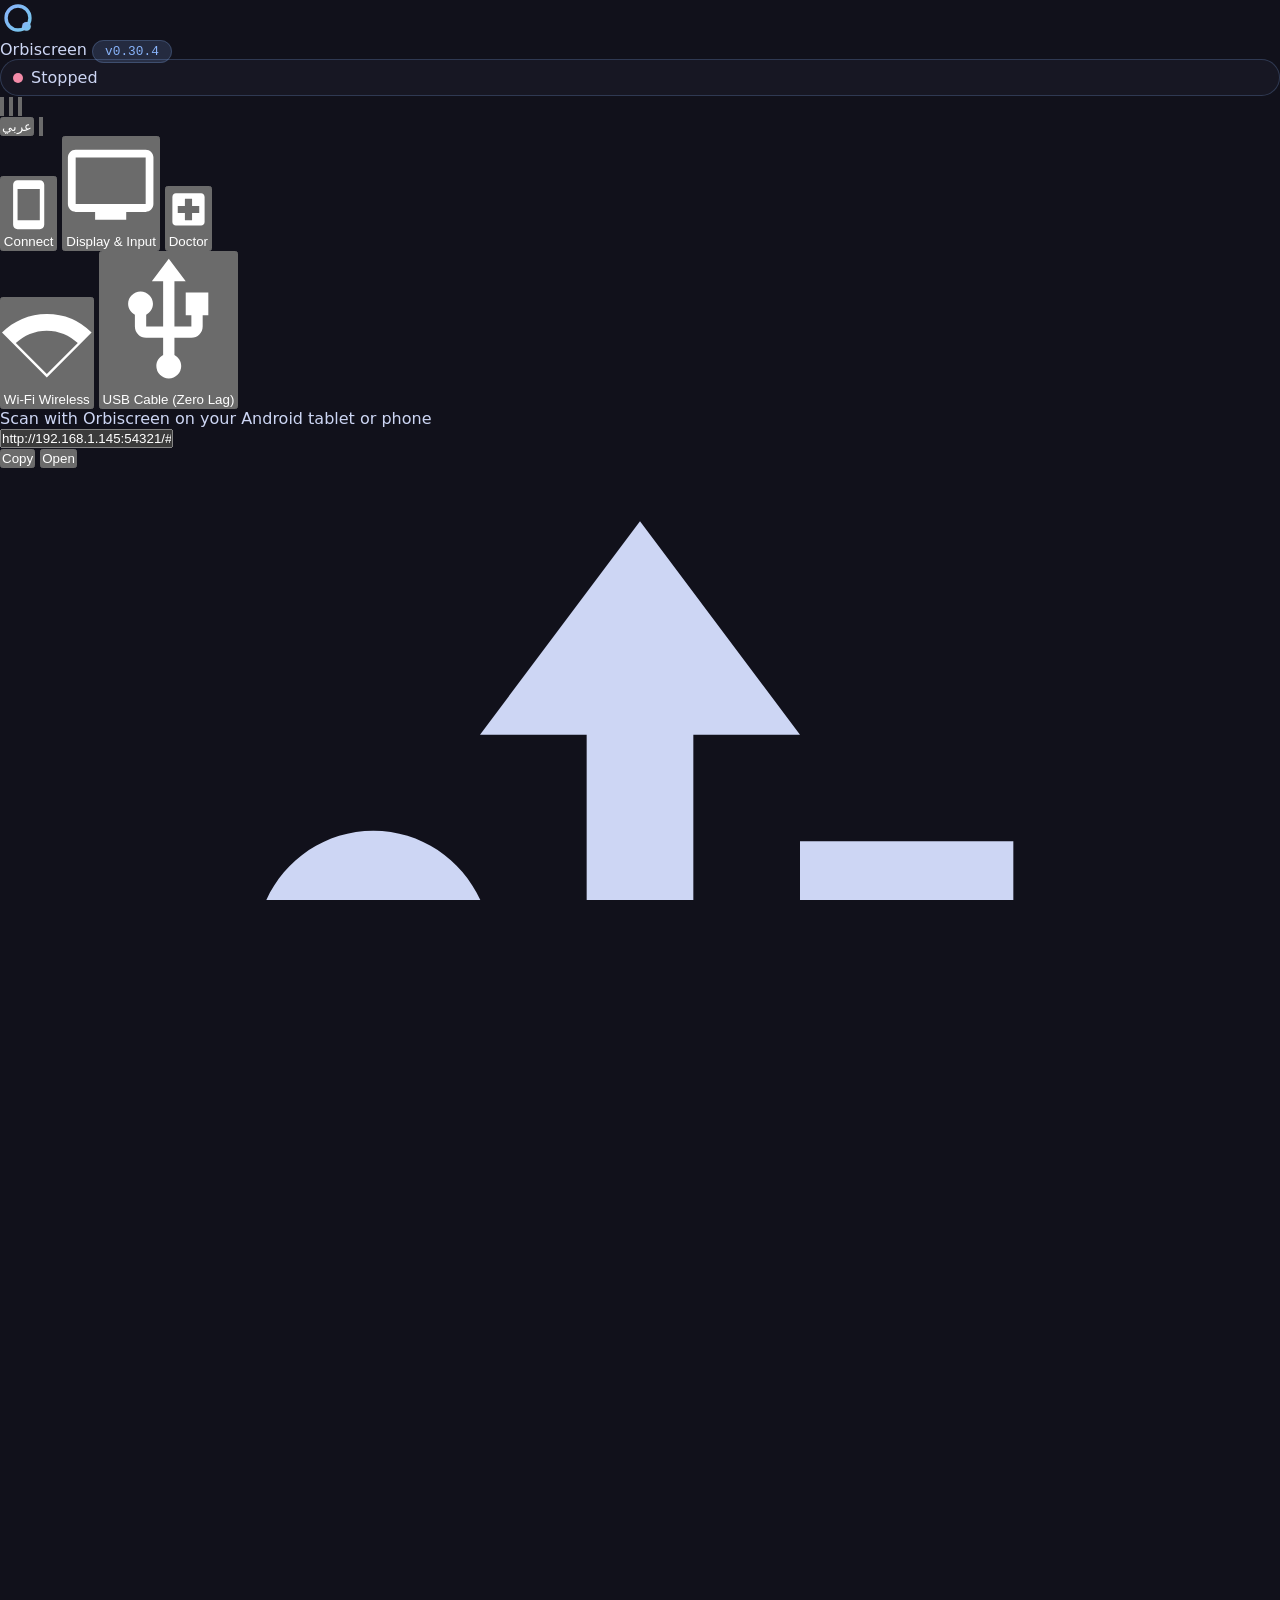
==== crates/orbiscreen-gui/ui/index.html @ 701adb60 "orbiscreen | v0.30.4 | fix: revert appsink back-pressure and ExoPlayer drop regression causing froze" ====
<!doctype html>
<!-- Orbiscreen - Linux Desktop Control Center (GPL-3.0-or-later) https://github.com/shadow-x78/orbiscreen -->
<html lang="en" dir="ltr">
<head>
    <meta charset="UTF-8" />
    <meta name="viewport" content="width=device-width, initial-scale=1.0" />
    <title>Orbiscreen</title>
    <link rel="stylesheet" href="style.css" />
</head>
<body>
    <div class="windowContainer">
        <header class="headerBar">
            <div class="brandSection">
                <svg class="brandLogo" viewBox="0 0 512 512" fill="none" xmlns="http://www.w3.org/2000/svg">
                    <defs>
                        <linearGradient id="brandGrad" x1="0%" y1="0%" x2="100%" y2="100%">
                            <stop offset="0%" stop-color="#89b4fa"/>
                            <stop offset="100%" stop-color="#74c7ec"/>
                        </linearGradient>
                    </defs>
                    <circle cx="256" cy="256" r="220" fill="none" stroke="#89b4fa" stroke-width="2" opacity="0.25" stroke-dasharray="8 8"/>
                    <circle cx="256" cy="256" r="170" fill="none" stroke="url(#brandGrad)" stroke-width="48"/>
                    <circle cx="376" cy="376" r="62" fill="url(#brandGrad)"/>
                    <circle cx="376" cy="376" r="62" fill="none" stroke="#ffffff" stroke-width="3" opacity="0.5"/>
                </svg>
                <div class="brandTitles">
                    <span class="brandName" data-i18n="brandName">Orbiscreen</span>
                    <span class="versionBadge" id="versionBadge">v0.30.4</span>
                </div>
            </div>

            <div class="headerActions">
                <div class="statusPill ready" id="statusPill">
                    <span class="statusDot" id="statusDot"></span>
                    <span class="statusLabel" id="statusLabel" data-i18n="ready">Ready</span>
                </div>

                <div class="themeSegment" id="themeSegment" role="radiogroup" aria-label="Theme">
                    <button class="themeBtn active" id="btnThemeAuto" data-theme="system" title="System Theme">
                        <svg viewBox="0 0 24 24" fill="currentColor"><path d="M20 18c1.1 0 1.99-.9 1.99-2L22 6c0-1.1-.9-2-2-2H4c-1.1 0-2 .9-2 2v10c0 1.1.9 2 2 2H0v2h24v-2h-4zM4 6h16v10H4V6z"/></svg>
                    </button>
                    <button class="themeBtn" id="btnThemeLight" data-theme="light" title="Light Theme">
                        <svg viewBox="0 0 24 24" fill="currentColor"><path d="M12 7c-2.76 0-5 2.24-5 5s2.24 5 5 5 5-2.24 5-5-2.24-5-5-5zM2 13h2c.55 0 1-.45 1-1s-.45-1-1-1H2c-.55 0-1 .45-1 1s.45 1 1 1zm18 0h2c.55 0 1-.45 1-1s-.45-1-1-1h-2c-.55 0-1 .45-1 1s.45 1 1 1zM11 2v2c0 .55.45 1 1 1s1-.45 1-1V2c0-.55-.45-1-1-1s-1 .45-1 1zm0 18v2c0 .55.45 1 1 1s1-.45 1-1v-2c0-.55-.45-1-1-1s-1 .45-1 1zM5.99 4.58a.996.996 0 0 0-1.41 0 .996.996 0 0 0 0 1.41l1.06 1.06c.39.39 1.03.39 1.41 0s.39-1.03 0-1.41L5.99 4.58zm12.37 12.37a.996.996 0 0 0-1.41 0 .996.996 0 0 0 0 1.41l1.06 1.06c.39.39 1.03.39 1.41 0s.39-1.03 0-1.41l-1.06-1.06zm1.06-10.96a.996.996 0 0 0 0-1.41.996.996 0 0 0-1.41 0l-1.06 1.06c-.39.39-.39 1.03 0 1.41s1.03.39 1.41 0l1.06-1.06zM7.05 18.36a.996.996 0 0 0 0-1.41.996.996 0 0 0-1.41 0l-1.06 1.06c-.39.39-.39 1.03 0 1.41s1.03.39 1.41 0l1.06-1.06z"/></svg>
                    </button>
                    <button class="themeBtn" id="btnThemeDark" data-theme="dark" title="Dark Theme">
                        <svg viewBox="0 0 24 24" fill="currentColor"><path d="M12 3c-4.97 0-9 4.03-9 9s4.03 9 9 9 9-4.03 9-9c0-.46-.04-.92-.1-1.36-.98 1.37-2.58 2.26-4.4 2.26-3.03 0-5.5-2.47-5.5-5.5 0-1.82.89-3.42 2.26-4.4-.44-.06-.9-.1-1.36-.1z"/></svg>
                    </button>
                </div>

                <button class="btnLang" id="btnLangToggle" title="Switch Language">
                    <span id="lblLangText">عربي</span>
                </button>

                <button class="btnRestart" id="btnRestartService" title="Restart Host Daemon" data-i18n-title="restartTitle">
                    <svg viewBox="0 0 24 24" fill="currentColor">
                        <path d="M17.65 6.35C16.2 4.9 14.21 4 12 4c-4.42 0-7.99 3.58-7.99 8s3.57 8 7.99 8c3.73 0 6.84-2.55 7.73-6h-2.08c-.82 2.33-3.04 4-5.65 4-3.31 0-6-2.69-6-6s2.69-6 6-6c1.66 0 3.14.69 4.22 1.78L13 11h7V4l-2.35 2.35z"/>
                    </svg>
                </button>
            </div>
        </header>

        <nav class="navSegments">
            <button class="segmentBtn active" data-tab="connect">
                <svg viewBox="0 0 24 24" fill="currentColor">
                    <path d="M17 1.01L7 1c-1.1 0-2 .9-2 2v18c0 1.1.9 2 2 2h10c1.1 0 2-.9 2-2V3c0-1.1-.9-1.99-2-1.99zM17 19H7V5h10v14z"/>
                </svg>
                <span data-i18n="tabConnect">Connect</span>
            </button>
            <button class="segmentBtn" data-tab="display">
                <svg viewBox="0 0 24 24" fill="currentColor">
                    <path d="M21 3H3c-1.11 0-2 .89-2 2v12c0 1.1.89 2 2 2h5v2h8v-2h5c1.1 0 1.99-.9 1.99-2L23 5c0-1.1-.9-2-2-2zm0 14H3V5h18v12z"/>
                </svg>
                <span data-i18n="tabDisplay">Display & Input</span>
            </button>
            <button class="segmentBtn" data-tab="doctor">
                <svg viewBox="0 0 24 24" fill="currentColor">
                    <path d="M19 3H5c-1.1 0-1.99.9-1.99 2L3 19c0 1.1.9 2 2 2h14c1.1 0 2-.9 2-2V5c0-1.1-.9-2-2-2zm-1 11h-4v4h-4v-4H6v-4h4V6h4v4h4v4z"/>
                </svg>
                <span data-i18n="tabDoctor">Doctor</span>
            </button>
        </nav>

        <main class="contentScroll">
            <section class="tabPane active" id="tab-connect">
                <div class="modeSwitch">
                    <button class="modeBtn active" data-sub="wifi">
                        <svg viewBox="0 0 24 24" fill="currentColor"><path d="M12 4C7.31 4 3.07 5.9 0 8.98L12 21 24 8.98A16.88 16.88 0 0 0 12 4zm0 4.5c3.21 0 6.13 1.25 8.3 3.32L12 20.12 3.7 11.82C5.87 9.75 8.79 8.5 12 8.5z"/></svg>
                        <span data-i18n="modeWifi">Wi-Fi Wireless</span>
                    </button>
                    <button class="modeBtn" data-sub="usb">
                        <svg viewBox="0 0 24 24" fill="currentColor"><path d="M15 7v4h1v2h-3V5h2l-3-4-3 4h2v8H8v-2.07c.7-.37 1.2-1.08 1.2-1.93 0-1.21-.99-2.2-2.2-2.2-1.21 0-2.2.99-2.2 2.2 0 .85.5 1.56 1.2 1.93V13c0 1.11.89 2 2 2h3v3.05c-.71.37-1.2 1.1-1.2 1.95a2.2 2.2 0 0 0 4.4 0c0-.85-.49-1.58-1.2-1.95V15h3c1.11 0 2-.89 2-2v-2h1V7h-4z"/></svg>
                        <span data-i18n="modeUsb">USB Cable (Zero Lag)</span>
                    </button>
                </div>

                <div class="connectGrid">
                    <div class="connectCol cardPairing">
                        <div class="subPane active" id="sub-wifi">
                            <div class="qrContainerFrame">
                                <div class="qrSvgBox" id="qrContainer"></div>
                            </div>
                            <span class="qrPrompt" data-i18n="qrPrompt">Scan with Orbiscreen on your Android tablet or phone</span>

                            <div class="urlRowCard">
                                <div class="urlInputWrapper">
                                    <input type="text" readonly id="inpSessionUrl" value="http://127.0.0.1:54321" />
                                </div>
                                <button class="btnAction" id="btnCopyUrl" title="Copy Stream URL" data-i18n="copy">Copy</button>
                                <button class="btnAction secondary" id="btnOpenBrowser" title="Open in Browser" data-i18n="open">Open</button>
                            </div>
                        </div>

                        <div class="subPane" id="sub-usb">
                            <div class="usbContainer">
                                <div class="usbHeroIcon">
                                    <svg viewBox="0 0 24 24" fill="currentColor">
                                        <path d="M15 7v4h1v2h-3V5h2l-3-4-3 4h2v8H8v-2.07c.7-.37 1.2-1.08 1.2-1.93 0-1.21-.99-2.2-2.2-2.2-1.21 0-2.2.99-2.2 2.2 0 .85.5 1.56 1.2 1.93V13c0 1.11.89 2 2 2h3v3.05c-.71.37-1.2 1.1-1.2 1.95a2.2 2.2 0 0 0 4.4 0c0-.85-.49-1.58-1.2-1.95V15h3c1.11 0 2-.89 2-2v-2h1V7h-4z"/>
                                    </svg>
                                </div>
                                <h3 data-i18n="usbTitle">USB Accessory Pipeline</h3>
                                <p data-i18n="usbDesc">Stream directly over USB cable with hardware acceleration and zero network jitter.</p>
                                <div class="usbStatusBadge">
                                    <span class="usbDot"></span>
                                    <span id="usbStatusTag" data-i18n="usbWaiting">Waiting for device...</span>
                                </div>
                                <div class="usbActionRow">
                                    <button class="btnAction primary" id="btnOpenUsb" data-i18n="btnOpenUsb">Open USB Localhost Stream</button>
                                </div>
                                <div class="usbHints">
                                    <span data-i18n="usbHint1">• Connect your phone or tablet via USB.</span>
                                    <span data-i18n="usbHint2">• Select Always Allow when Android prompts for accessory permission.</span>
                                </div>
                            </div>
                        </div>
                    </div>

                    <div class="connectCol cardOverview">
                        <div class="statusHeroCard">
                            <div class="statusHeroHeader">
                                <div class="statusHeroIconWrap">
                                    <svg class="statusHeroIcon" viewBox="0 0 24 24" fill="currentColor" id="heroIcon">
                                        <path d="M21 3H3c-1.1 0-2 .9-2 2v12c0 1.1.9 2 2 2h5v2h8v-2h5c1.1 0 1.99-.9 1.99-2L23 5c0-1.1-.9-2-2-2zm0 14H3V5h18v12z"/>
                                    </svg>
                                </div>
                                <div class="statusHeroText">
                                    <h2 id="displayStateHeadline" data-i18n="statusReadyHeadline">Ready to Stream</h2>
                                    <p id="displayStateSubtitle" data-i18n="statusReadySubtitle">Open Orbiscreen on your Android tablet or phone to connect as second display.</p>
                                </div>
                            </div>

                            <div class="specsGrid">
                                <div class="specCard">
                                    <span class="specLabel" data-i18n="resolution">Resolution</span>
                                    <strong id="previewResolution">1920 × 1080 @ 60Hz</strong>
                                </div>
                                <div class="specCard">
                                    <span class="specLabel">Transport</span>
                                    <strong id="previewLatency">Low Latency UDP</strong>
                                </div>
                                <div class="specCard">
                                    <span class="specLabel">Connected</span>
                                    <strong id="activeClientText">0 Devices</strong>
                                </div>
                            </div>
                        </div>

                        <div class="quickGuide">
                            <div class="guideCol">
                                <span class="guideNum">1</span>
                                <span data-i18n="guide1">Connect tablet & PC to Wi-Fi</span>
                            </div>
                            <div class="guideCol">
                                <span class="guideNum">2</span>
                                <span data-i18n="guide2">Open app & tap <strong>Scan</strong></span>
                            </div>
                            <div class="guideCol">
                                <span class="guideNum">3</span>
                                <span data-i18n="guide3">Enjoy smooth touch & stylus</span>
                            </div>
                        </div>

                        <div class="primaryActionBar">
                            <button class="btnMasterAction" id="btnToggleService">
                                <svg class="masterIcon" viewBox="0 0 24 24" fill="currentColor" id="toggleIcon">
                                    <path d="M8 5v14l11-7z"/>
                                </svg>
                                <span id="toggleText" data-i18n="startDisplay">Start Extended Display</span>
                            </button>
                        </div>
                    </div>
                </div>
            </section>

            <section class="tabPane" id="tab-display">
                <div class="settingsStack">
                    <div class="settingsGroup">
                        <span class="groupTitle" data-i18n="resGroup">Display Geometry</span>

                        <div class="settingRow">
                            <div class="settingMeta">
                                <strong data-i18n="resolution">Resolution</strong>
                                <span data-i18n="resDesc">Extended desktop virtual canvas dimensions</span>
                            </div>
                            <div class="chipsGroup" id="resChips">
                                <button class="chip active" data-w="1920" data-h="1080">1080p</button>
                                <button class="chip" data-w="2560" data-h="1600">1600p</button>
                                <button class="chip" data-w="2880" data-h="1800">1800p</button>
                                <button class="chip" data-w="1280" data-h="800">800p</button>
                            </div>
                        </div>

                        <div class="settingRow">
                            <div class="settingMeta">
                                <strong data-i18n="framerate">Framerate</strong>
                                <span data-i18n="fpsDesc">Target display refresh frequency</span>
                            </div>
                            <div class="chipsGroup" id="fpsChips">
                                <button class="chip active" data-fps="60">60 Hz</button>
                                <button class="chip" data-fps="90">90 Hz</button>
                                <button class="chip" data-fps="120">120 Hz</button>
                                <button class="chip" data-fps="30">30 Hz</button>
                            </div>
                        </div>

                        <div class="settingRow">
                            <div class="settingMeta">
                                <strong data-i18n="encoder">Hardware Encoder</strong>
                                <span data-i18n="encDesc">Engine used for low-latency H.264 stream</span>
                            </div>
                            <span class="settingValueBadge" id="lblEncoder">Detecting...</span>
                        </div>
                    </div>

                    <div class="settingsGroup">
                        <span class="groupTitle" data-i18n="inputGroup">Touch & Input Injection</span>

                        <div class="settingRow">
                            <div class="settingMeta">
                                <strong data-i18n="touchScreen">Direct Multitouch Screen</strong>
                                <span data-i18n="touchDesc">Inject Android touches via kernel uinput slots</span>
                            </div>
                            <span class="statusDot inline ready"></span>
                        </div>

                        <div class="settingRow">
                            <div class="settingMeta">
                                <strong data-i18n="stylus">Stylus Digitizer (Pressure & Tilt)</strong>
                                <span data-i18n="stylusDesc">Support pressure sensitivity for Krita, GIMP & notes</span>
                            </div>
                            <span class="statusDot inline ready"></span>
                        </div>
                    </div>

                    <div class="settingsGroup">
                        <span class="groupTitle" data-i18n="systemGroup">System Integration</span>

                        <div class="settingRow">
                            <div class="settingMeta">
                                <strong data-i18n="autostart">Launch on Desktop Login</strong>
                                <span data-i18n="autostartDesc">Start Orbiscreen daemon on system startup</span>
                            </div>
                            <label class="switch">
                                <input type="checkbox" id="chkAutostart" />
                                <span class="slider"></span>
                            </label>
                        </div>
                    </div>
                </div>
            </section>

            <section class="tabPane" id="tab-doctor">
                <div class="doctorContainer">
                    <div class="doctorHeader">
                        <div>
                            <h2 data-i18n="doctorTitle">System Health & Diagnostics</h2>
                            <p data-i18n="doctorDesc">Check display server, hardware encoding & device permissions</p>
                        </div>
                        <div class="doctorActions">
                            <button class="btnAction" id="btnRunDoctor" data-i18n="scan">Scan</button>
                            <button class="btnAction primary" id="btnFixDoctor" data-i18n="autoFix">Auto-Fix</button>
                        </div>
                    </div>

                    <div class="diagGrid">
                        <div class="diagCard" id="diagCompositor">
                            <div class="diagIconWrap">
                                <svg viewBox="0 0 24 24" fill="currentColor"><path d="M21 3H3c-1.1 0-2 .9-2 2v12c0 1.1.9 2 2 2h5v2h8v-2h5c1.1 0 1.99-.9 1.99-2L23 5c0-1.1-.9-2-2-2zm0 14H3V5h18v12z"/></svg>
                            </div>
                            <div class="diagInfo">
                                <h4 data-i18n="docCompositor">Compositor & Display Server</h4>
                                <span class="diagStatus" id="docCompositor">Checking...</span>
                            </div>
                        </div>

                        <div class="diagCard" id="diagBackend">
                            <div class="diagIconWrap">
                                <svg viewBox="0 0 24 24" fill="currentColor"><path d="M4 6h16v12H4z"/></svg>
                            </div>
                            <div class="diagInfo">
                                <h4 data-i18n="docBackend">Virtual Screen Pipeline</h4>
                                <span class="diagStatus" id="docBackend">Checking...</span>
                            </div>
                        </div>

                        <div class="diagCard" id="diagUinput">
                            <div class="diagIconWrap">
                                <svg viewBox="0 0 24 24" fill="currentColor"><path d="M9 11.24V7.5C9 6.12 10.12 5 11.5 5S14 6.12 14 7.5v3.74c1.21-.81 2-2.18 2-3.74C16 5.01 13.99 3 11.5 3S7 5.01 7 7.5c0 1.56.79 2.93 2 3.74zm9.84 4.63-4.54-2.26c-.17-.07-.35-.11-.54-.11H13v-6c0-.83-.67-1.5-1.5-1.5S10 6.67 10 7.5v10.74l-3.43-.72c-.08-.01-.15-.02-.24-.02-.31 0-.59.13-.79.33l-.79.8 4.94 4.94c.27.27.65.43 1.06.43h6.79c.75 0 1.33-.55 1.44-1.28l.75-5.27c.01-.07.01-.14.01-.2 0-.62-.38-1.16-.9-1.38z"/></svg>
                            </div>
                            <div class="diagInfo">
                                <h4 data-i18n="docUinput">Input Injection (/dev/uinput)</h4>
                                <span class="diagStatus" id="docUinput">Checking...</span>
                            </div>
                        </div>

                        <div class="diagCard" id="diagEncoder">
                            <div class="diagIconWrap">
                                <svg viewBox="0 0 24 24" fill="currentColor"><path d="M18 4l2 4h-3l-2-4h-2l2 4h-3l-2-4H8l2 4H7L5 4H4c-1.1 0-1.99.9-1.99 2L2 18c0 1.1.9 2 2 2h16c1.1 0 2-.9 2-2V4h-4z"/></svg>
                            </div>
                            <div class="diagInfo">
                                <h4 data-i18n="docEncoder">Video Hardware Acceleration</h4>
                                <span class="diagStatus" id="docEncoder">Checking...</span>
                            </div>
                        </div>

                        <div class="diagCard" id="diagPorts">
                            <div class="diagIconWrap">
                                <svg viewBox="0 0 24 24" fill="currentColor"><path d="M12 2C6.48 2 2 6.48 2 12s4.48 10 10 10 10-4.48 10-10S17.52 2 12 2zm-1 17.93c-3.95-.49-7-3.85-7-7.93 0-.62.08-1.21.21-1.79L9 15v1c0 1.1.9 2 2 2v1.93zm6.9-2.54c-.26-.81-1-1.39-1.9-1.39h-1v-3c0-.55-.45-1-1-1H8v-2h2c.55 0 1-.45 1-1V7h2c1.1 0 2-.9 2-2v-.41c2.93 1.19 5 4.06 5 7.41 0 2.08-.8 3.97-2.1 5.39z"/></svg>
                            </div>
                            <div class="diagInfo">
                                <h4 data-i18n="docPorts">Network Ports (54321 / 54322)</h4>
                                <span class="diagStatus ready" id="docPorts" data-i18n="docPortsDesc">Signaling & UDP Annex-B transport ready</span>
                            </div>
                        </div>
                    </div>

                    <div class="doctorTipBox">
                        <div class="tipIconWrap">
                            <svg viewBox="0 0 24 24" fill="currentColor"><path d="M12 2C6.48 2 2 6.48 2 12s4.48 10 10 10 10-4.48 10-10S17.52 2 12 2zm1 15h-2v-6h2v6zm0-8h-2V7h2v2z"/></svg>
                        </div>
                        <div>
                            <strong data-i18n="docTipTitle">Diagnostic Notes</strong>
                            <p data-i18n="docTipDesc">Ensure your tablet and host PC share the same Wi-Fi subnet, or use a high-speed USB cable for zero-latency direct streaming.</p>
                        </div>
                    </div>
                </div>
            </section>
        </main>

        <div class="toastContainer" id="toastContainer"></div>
    </div>

    <script src="qrcode.js"></script>
    <script src="app.js"></script>
</body>
</html>
---- crates/orbiscreen-gui/ui/style.css ----
/* Orbiscreen - Desktop Dashboard Styles (GPL-3.0-or-later)
   https://github.com/shadow-x78/orbiscreen */

:root {
    color-scheme: dark;
    --bg: #11111b;
    --surface: #1e1e2e;
    --surface-alt: #181825;
    --glass-dark: rgba(24, 24, 37, 0.88);
    --glass-border: rgba(137, 180, 250, 0.22);
    --primary: #89b4fa;
    --primary-variant: rgba(137, 180, 250, 0.16);
    --sapphire: #74c7ec;
    --active-green: #a6e3a1;
    --peach: #fab387;
    --error-red: #f38ba8;
    --text: #cdd6f4;
    --subtext: #a6adc8;
    --btn-glass: rgba(255, 255, 255, 0.10);
    --btn-glass-hover: rgba(255, 255, 255, 0.18);
    font-family: system-ui, -apple-system, BlinkMacSystemFont, "Segoe UI", Roboto, sans-serif;
}

* {
    box-sizing: border-box;
    margin: 0;
    padding: 0;
}

html, body {
    width: 100%;
    height: 100%;
    background: var(--bg);
    color: var(--text);
    overflow: hidden;
    user-select: none;
}

.appContainer {
    display: flex;
    width: 100vw;
    height: 100vh;
}

/* ── Sidebar ── */
.sidebar {
    width: 240px;
    background: var(--surface-alt);
    border-right: 1px solid var(--glass-border);
    display: flex;
    flex-direction: column;
    padding: 20px 16px;
    flex-shrink: 0;
}

.brand {
    display: flex;
    align-items: center;
    gap: 12px;
    margin-bottom: 28px;
    padding-left: 4px;
}

.brandLogo {
    width: 36px;
    height: 36px;
}

.brandText {
    display: flex;
    flex-direction: column;
}

.brandTitle {
    font-size: 1.1rem;
    font-weight: 700;
    color: var(--primary);
    letter-spacing: -0.02em;
}

.brandSub {
    font-size: 0.72rem;
    color: var(--subtext);
    text-transform: uppercase;
    letter-spacing: 0.06em;
}

.navMenu {
    display: flex;
    flex-direction: column;
    gap: 6px;
    flex: 1;
}

.navItem {
    display: flex;
    align-items: center;
    gap: 12px;
    padding: 10px 14px;
    background: transparent;
    border: 1px solid transparent;
    border-radius: 10px;
    color: var(--subtext);
    font-size: 0.9rem;
    font-weight: 500;
    cursor: pointer;
    transition: all 0.18s ease;
}

.navItem:hover {
    background: var(--primary-variant);
    color: var(--text);
}

.navItem.active {
    background: var(--primary-variant);
    border-color: var(--glass-border);
    color: var(--primary);
    font-weight: 600;
}

.navIcon {
    width: 18px;
    height: 18px;
    flex-shrink: 0;
}

.sidebarFooter {
    padding-top: 14px;
    border-top: 1px solid var(--glass-border);
}

.statusPill {
    display: flex;
    align-items: center;
    gap: 8px;
    background: var(--glass-dark);
    padding: 8px 12px;
    border-radius: 20px;
    border: 1px solid var(--glass-border);
}

.statusDot {
    width: 10px;
    height: 10px;
    border-radius: 50%;
    background: #6c7086;
    transition: all 0.2s ease;
}

.statusPill.online .statusDot {
    background: var(--active-green);
    box-shadow: 0 0 8px var(--active-green);
}

.statusPill.offline .statusDot {
    background: var(--error-red);
}

.statusText {
    font-size: 0.8rem;
    font-weight: 600;
    color: var(--text);
}

/* ── Main Content ── */
.mainContent {
    flex: 1;
    display: flex;
    flex-direction: column;
    background: radial-gradient(circle at top right, rgba(116, 199, 236, 0.08), transparent 45%),
                radial-gradient(circle at bottom left, rgba(137, 180, 250, 0.06), transparent 50%),
                var(--bg);
    overflow-y: auto;
}

.topBar {
    display: flex;
    align-items: center;
    justify-content: space-between;
    padding: 20px 28px;
    border-bottom: 1px solid var(--glass-border);
    background: var(--glass-dark);
    backdrop-filter: blur(12px);
    position: sticky;
    top: 0;
    z-index: 10;
}

.topBar h1 {
    font-size: 1.35rem;
    font-weight: 700;
    color: var(--text);
    letter-spacing: -0.02em;
}

.topActions {
    display: flex;
    align-items: center;
    gap: 10px;
}

/* ── Buttons ── */
.btnPrimary {
    background: linear-gradient(135deg, var(--primary), var(--sapphire));
    color: #11111b;
    border: none;
    padding: 8px 16px;
    border-radius: 8px;
    font-weight: 600;
    font-size: 0.88rem;
    cursor: pointer;
    transition: transform 0.15s ease, opacity 0.15s ease;
}

.btnPrimary:hover {
    opacity: 0.92;
    transform: translateY(-1px);
}

.btnPrimary.danger {
    background: linear-gradient(135deg, var(--error-red), #e78284);
    color: #11111b;
}

.btnSecondary {
    background: var(--btn-glass);
    color: var(--text);
    border: 1px solid var(--glass-border);
    padding: 8px 12px;
    border-radius: 8px;
    font-weight: 500;
    font-size: 0.88rem;
    cursor: pointer;
    display: flex;
    align-items: center;
    justify-content: center;
    transition: background 0.15s ease;
}

.btnSecondary:hover {
    background: var(--btn-glass-hover);
}

.btnSmall {
    background: var(--primary-variant);
    border: 1px solid var(--glass-border);
    color: var(--primary);
    padding: 4px 10px;
    border-radius: 6px;
    font-size: 0.8rem;
    font-weight: 600;
    cursor: pointer;
}

.iconSmall {
    width: 18px;
    height: 18px;
}

/* ── Tab Content ── */
.tabContent {
    display: none;
    padding: 24px 28px;
}

.tabContent.active {
    display: block;
}

.gridCards {
    display: grid;
    grid-template-columns: repeat(2, 1fr);
    gap: 20px;
}

.gridCards.singleCol {
    grid-template-columns: 1fr;
    max-width: 800px;
}

.card {
    background: var(--surface);
    border: 1px solid var(--glass-border);
    border-radius: 14px;
    padding: 20px;
    position: relative;
    box-shadow: 0 4px 20px rgba(0, 0, 0, 0.25);
}

.card.fullWidth {
    grid-column: 1 / -1;
}

.cardHeader {
    display: flex;
    align-items: center;
    justify-content: space-between;
    margin-bottom: 16px;
}

.cardHeader h2 {
    font-size: 1.05rem;
    font-weight: 600;
    color: var(--text);
}

/* ── Badges ── */
.badge {
    font-size: 0.75rem;
    padding: 3px 10px;
    border-radius: 12px;
    font-weight: 600;
}

.badgeSapphire {
    background: rgba(116, 199, 236, 0.16);
    color: var(--sapphire);
    border: 1px solid rgba(116, 199, 236, 0.3);
}

.badgeGreen {
    background: rgba(166, 227, 161, 0.16);
    color: var(--active-green);
    border: 1px solid rgba(166, 227, 161, 0.3);
}

.badgePrimary {
    background: var(--primary-variant);
    color: var(--primary);
    border: 1px solid var(--glass-border);
}

/* ── Connection Body ── */
.connectionBody {
    display: flex;
    gap: 20px;
    align-items: center;
}

.connectionInfo {
    flex: 1;
    display: flex;
    flex-direction: column;
    gap: 10px;
}

.infoRow {
    display: flex;
    flex-direction: column;
    gap: 4px;
}

.infoRow .label {
    font-size: 0.78rem;
    color: var(--subtext);
    text-transform: uppercase;
    font-weight: 600;
}

.infoRow .value {
    font-size: 0.95rem;
    font-family: monospace;
    color: var(--text);
}

.copyRow {
    display: flex;
    gap: 6px;
}

.copyRow input {
    flex: 1;
    background: var(--surface-alt);
    border: 1px solid var(--glass-border);
    padding: 6px 10px;
    border-radius: 6px;
    color: var(--primary);
    font-size: 0.85rem;
    font-family: monospace;
    outline: none;
}

.qrContainer {
    display: flex;
    flex-direction: column;
    align-items: center;
    gap: 6px;
}

.qrBox {
    background: #ffffff;
    padding: 8px;
    border-radius: 10px;
    display: flex;
    align-items: center;
    justify-content: center;
}

.qrHint {
    font-size: 0.75rem;
    color: var(--subtext);
}

/* ── Stats Grid ── */
.statsGrid {
    display: grid;
    grid-template-columns: repeat(2, 1fr);
    gap: 14px;
}

.statBox {
    background: var(--surface-alt);
    padding: 14px;
    border-radius: 10px;
    border: 1px solid var(--glass-border);
    display: flex;
    flex-direction: column;
    gap: 4px;
}

.statNumber {
    font-size: 1.4rem;
    font-weight: 700;
    color: var(--primary);
    font-family: monospace;
}

.statLabel {
    font-size: 0.78rem;
    color: var(--subtext);
}

/* ── Display Props ── */
.displayProps {
    display: grid;
    grid-template-columns: repeat(2, 1fr);
    gap: 12px;
}

.propItem {
    display: flex;
    gap: 8px;
    font-size: 0.88rem;
}

.propKey {
    color: var(--subtext);
}

.propVal {
    color: var(--text);
    font-weight: 500;
}

/* ── Forms & Chips ── */
.formGroup {
    display: flex;
    flex-direction: column;
    gap: 10px;
}

.formGroup label {
    font-size: 0.85rem;
    font-weight: 600;
    color: var(--subtext);
    text-transform: uppercase;
}

.chipGroup {
    display: flex;
    flex-wrap: wrap;
    gap: 8px;
}

.chip {
    background: var(--surface-alt);
    border: 1px solid var(--glass-border);
    color: var(--text);
    padding: 8px 14px;
    border-radius: 8px;
    font-size: 0.85rem;
    cursor: pointer;
    transition: all 0.15s ease;
}

.chip:hover {
    background: var(--primary-variant);
}

.chip.active {
    background: var(--primary-variant);
    border-color: var(--primary);
    color: var(--primary);
    font-weight: 600;
}

.checkboxGroup {
    display: flex;
    flex-direction: column;
    gap: 10px;
}

.checkLabel {
    display: flex;
    align-items: center;
    gap: 10px;
    font-size: 0.9rem;
    cursor: pointer;
}

.checkLabel input[type="checkbox"] {
    accent-color: var(--primary);
    width: 18px;
    height: 18px;
    cursor: pointer;
}

/* ── Doctor Results ── */
.sectionDesc {
    font-size: 0.85rem;
    color: var(--subtext);
    margin-bottom: 14px;
}

.doctorResults {
    display: flex;
    flex-direction: column;
    gap: 8px;
    margin-bottom: 16px;
}

.doctorItem {
    display: flex;
    align-items: center;
    gap: 12px;
    background: var(--surface-alt);
    border: 1px solid var(--glass-border);
    padding: 10px 14px;
    border-radius: 8px;
}

.doctorStatus {
    font-size: 1.1rem;
    font-weight: 700;
    color: var(--active-green);
    width: 24px;
    text-align: center;
}

.doctorItem.warn .doctorStatus {
    color: var(--peach);
}

.doctorItem.error .doctorStatus {
    color: var(--error-red);
}

.doctorInfo {
    display: flex;
    flex-direction: column;
    gap: 2px;
}

.doctorInfo strong {
    font-size: 0.88rem;
    color: var(--text);
}

.doctorInfo span {
    font-size: 0.78rem;
    color: var(--subtext);
}

.cardActions {
    display: flex;
    justify-content: flex-end;
}

/* ── About Tab ── */
.aboutHeader {
    display: flex;
    flex-direction: column;
    align-items: center;
    gap: 8px;
    margin-bottom: 16px;
    text-align: center;
}

.aboutLogo {
    width: 64px;
    height: 64px;
}

.versionBadge {
    font-size: 0.8rem;
    color: var(--primary);
    background: var(--primary-variant);
    border: 1px solid var(--glass-border);
    padding: 3px 12px;
    border-radius: 12px;
    font-family: monospace;
}

.aboutDesc {
    font-size: 0.9rem;
    color: var(--subtext);
    text-align: center;
    max-width: 540px;
    margin: 0 auto 20px;
    line-height: 1.5;
}

.aboutLinks {
    display: flex;
    justify-content: center;
    gap: 10px;
    margin-top: 14px;
}

.linkBtn {
    background: var(--surface-alt);
    border: 1px solid var(--glass-border);
    color: var(--primary);
    padding: 8px 14px;
    border-radius: 8px;
    font-size: 0.85rem;
    font-weight: 500;
    cursor: pointer;
    transition: all 0.15s ease;
}

.linkBtn:hover {
    background: var(--primary-variant);
}
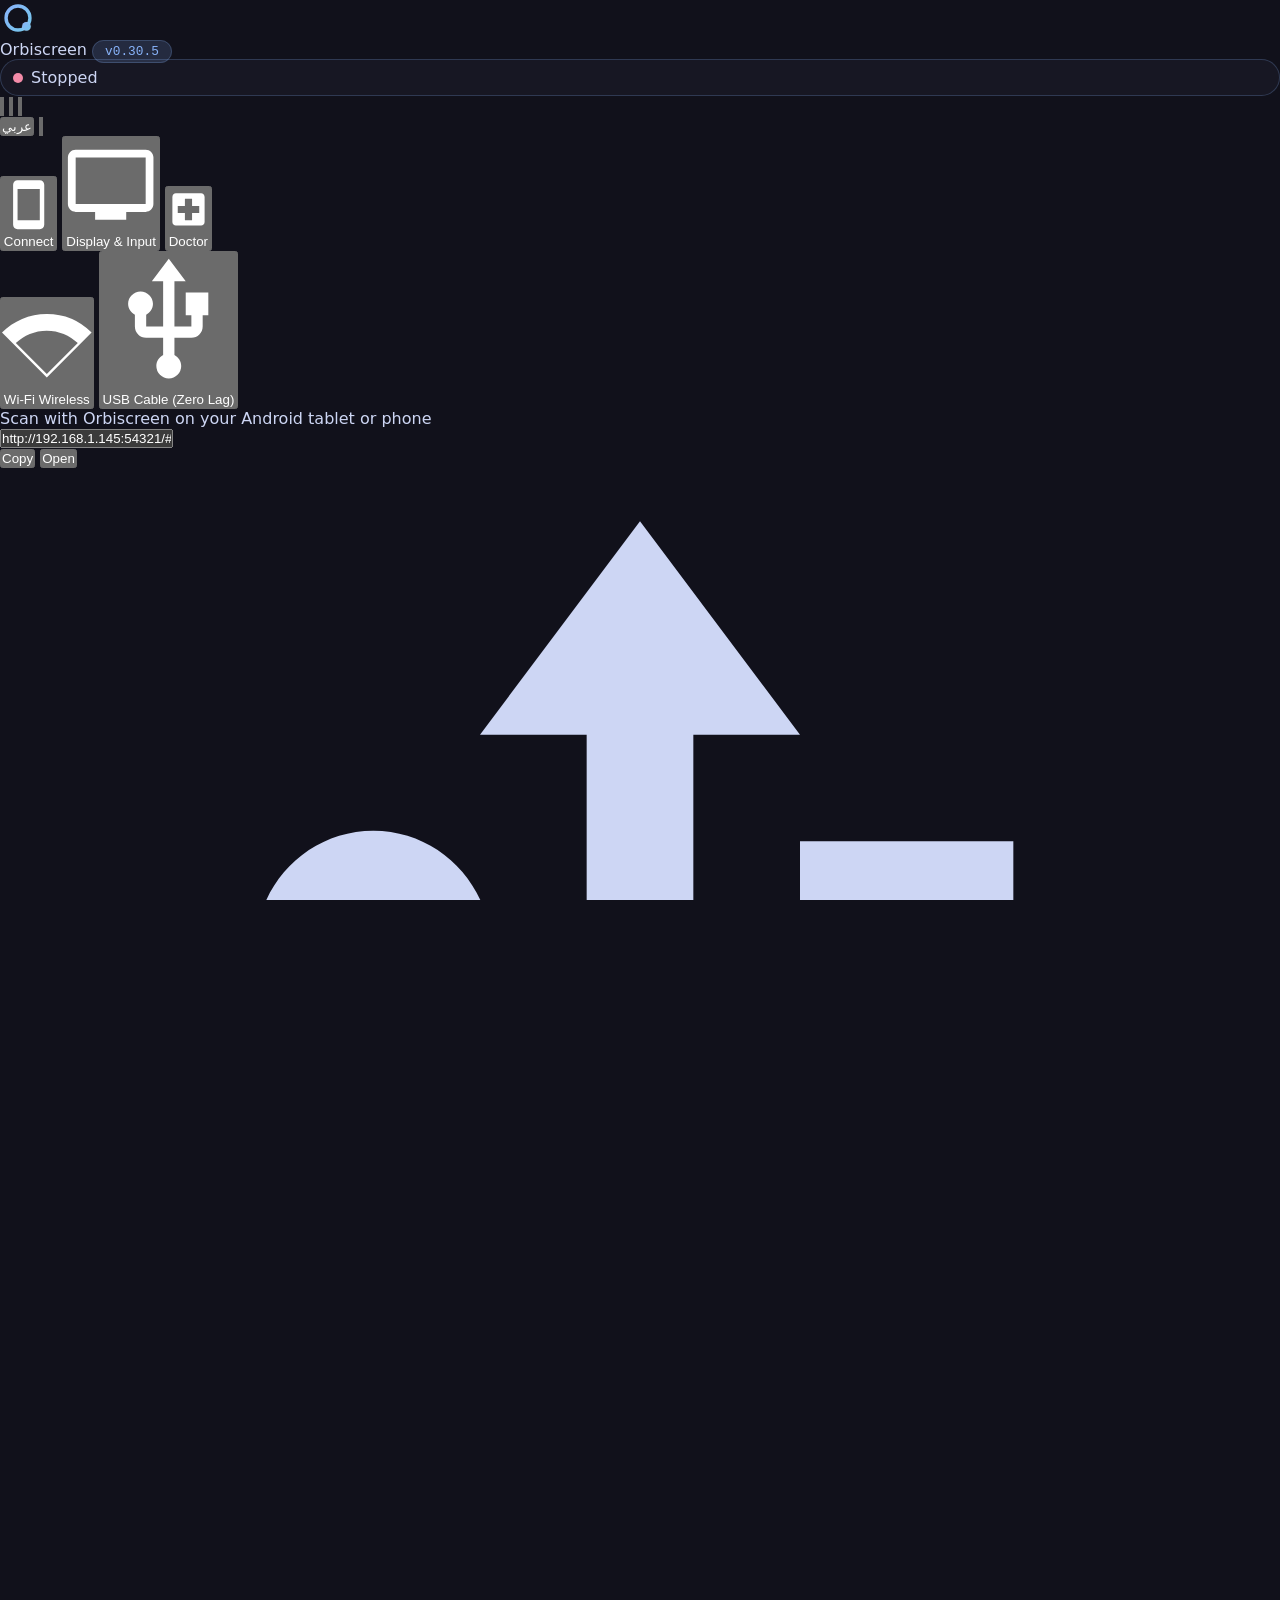
==== commit b0506263: "orbiscreen | v0.30.5 | fix: eliminate display freeze, PTS backward jumps, and reduce input latency" ====
--- a/crates/orbiscreen-gui/ui/index.html
+++ b/crates/orbiscreen-gui/ui/index.html
@@ -25,7 +25,7 @@
                 </svg>
                 <div class="brandTitles">
                     <span class="brandName" data-i18n="brandName">Orbiscreen</span>
-                    <span class="versionBadge" id="versionBadge">v0.30.4</span>
+                    <span class="versionBadge" id="versionBadge">v0.30.5</span>
                 </div>
             </div>
 
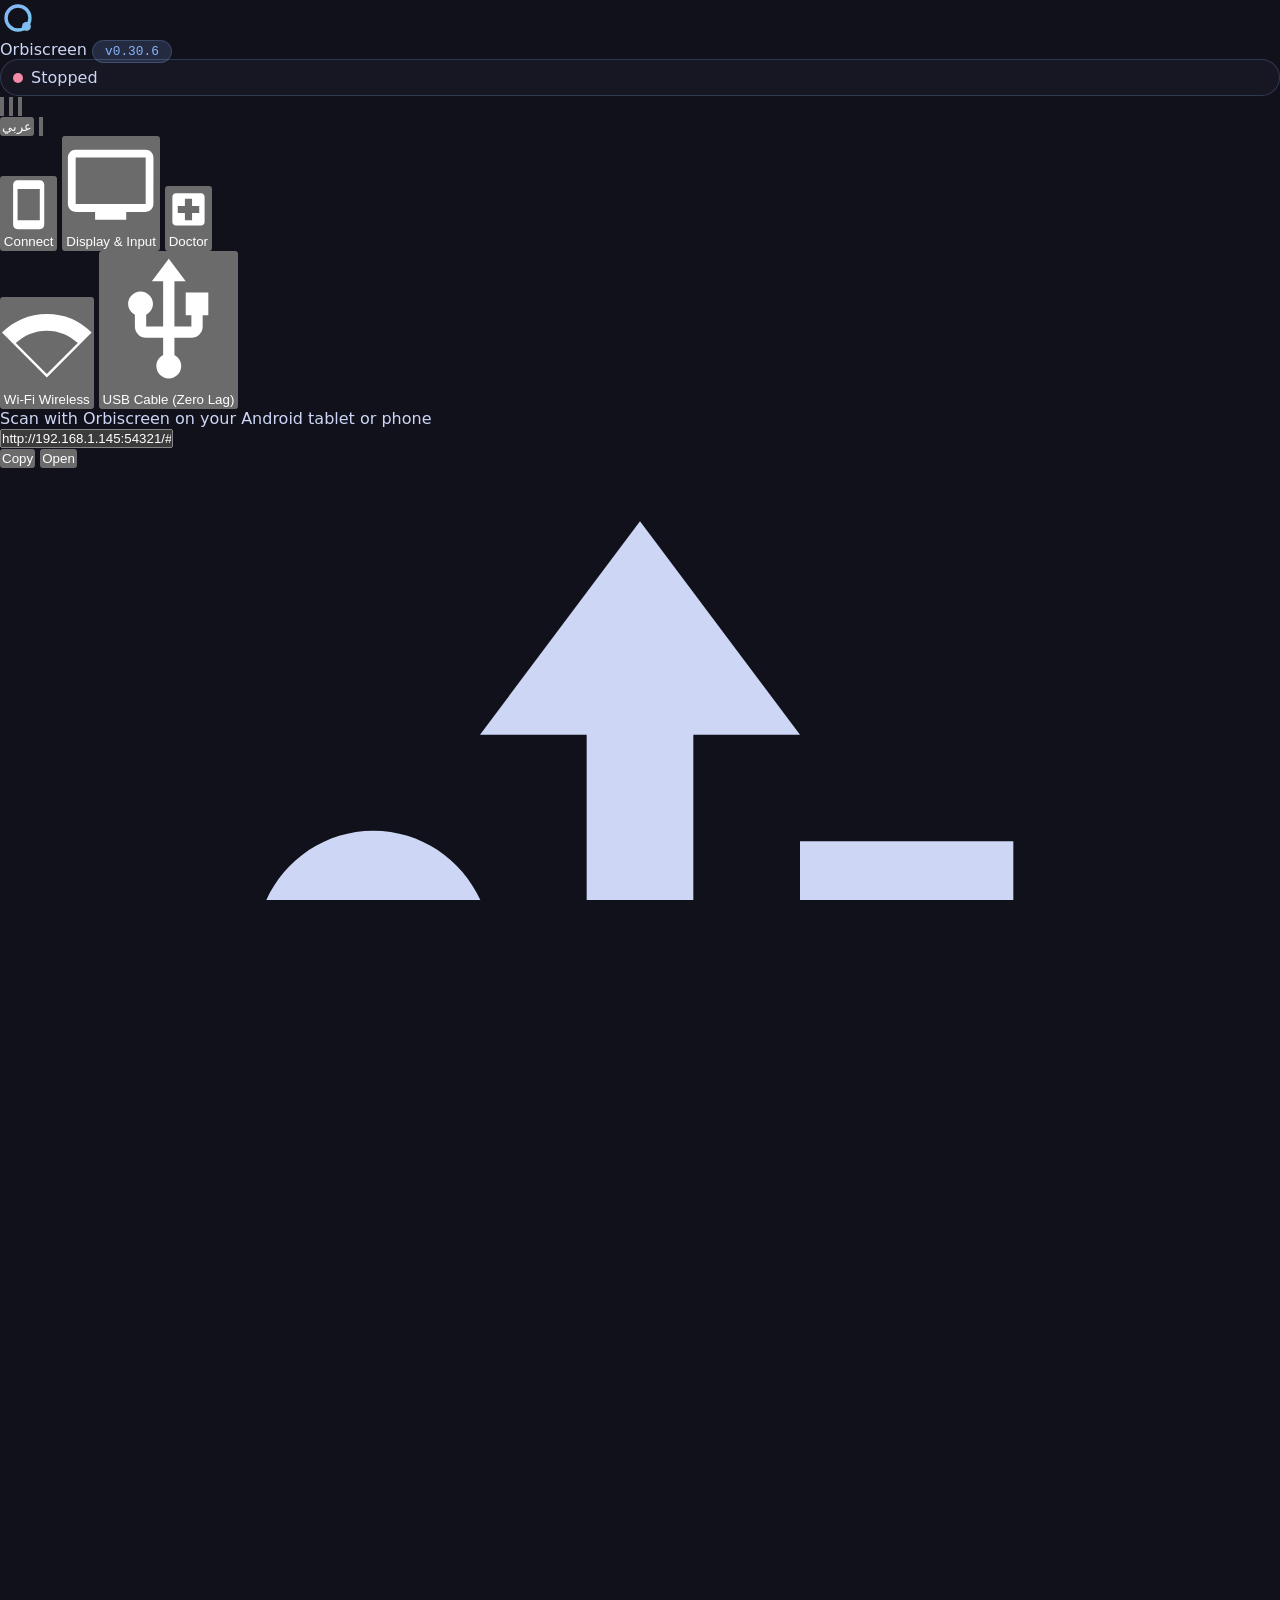
==== commit aa00b53e: "orbiscreen | v0.30.6 | fix: eliminate 125% scaling lag, enforce host resolution configuration, and r" ====
--- a/crates/orbiscreen-gui/ui/index.html
+++ b/crates/orbiscreen-gui/ui/index.html
@@ -25,7 +25,7 @@
                 </svg>
                 <div class="brandTitles">
                     <span class="brandName" data-i18n="brandName">Orbiscreen</span>
-                    <span class="versionBadge" id="versionBadge">v0.30.5</span>
+                    <span class="versionBadge" id="versionBadge">v0.30.6</span>
                 </div>
             </div>
 
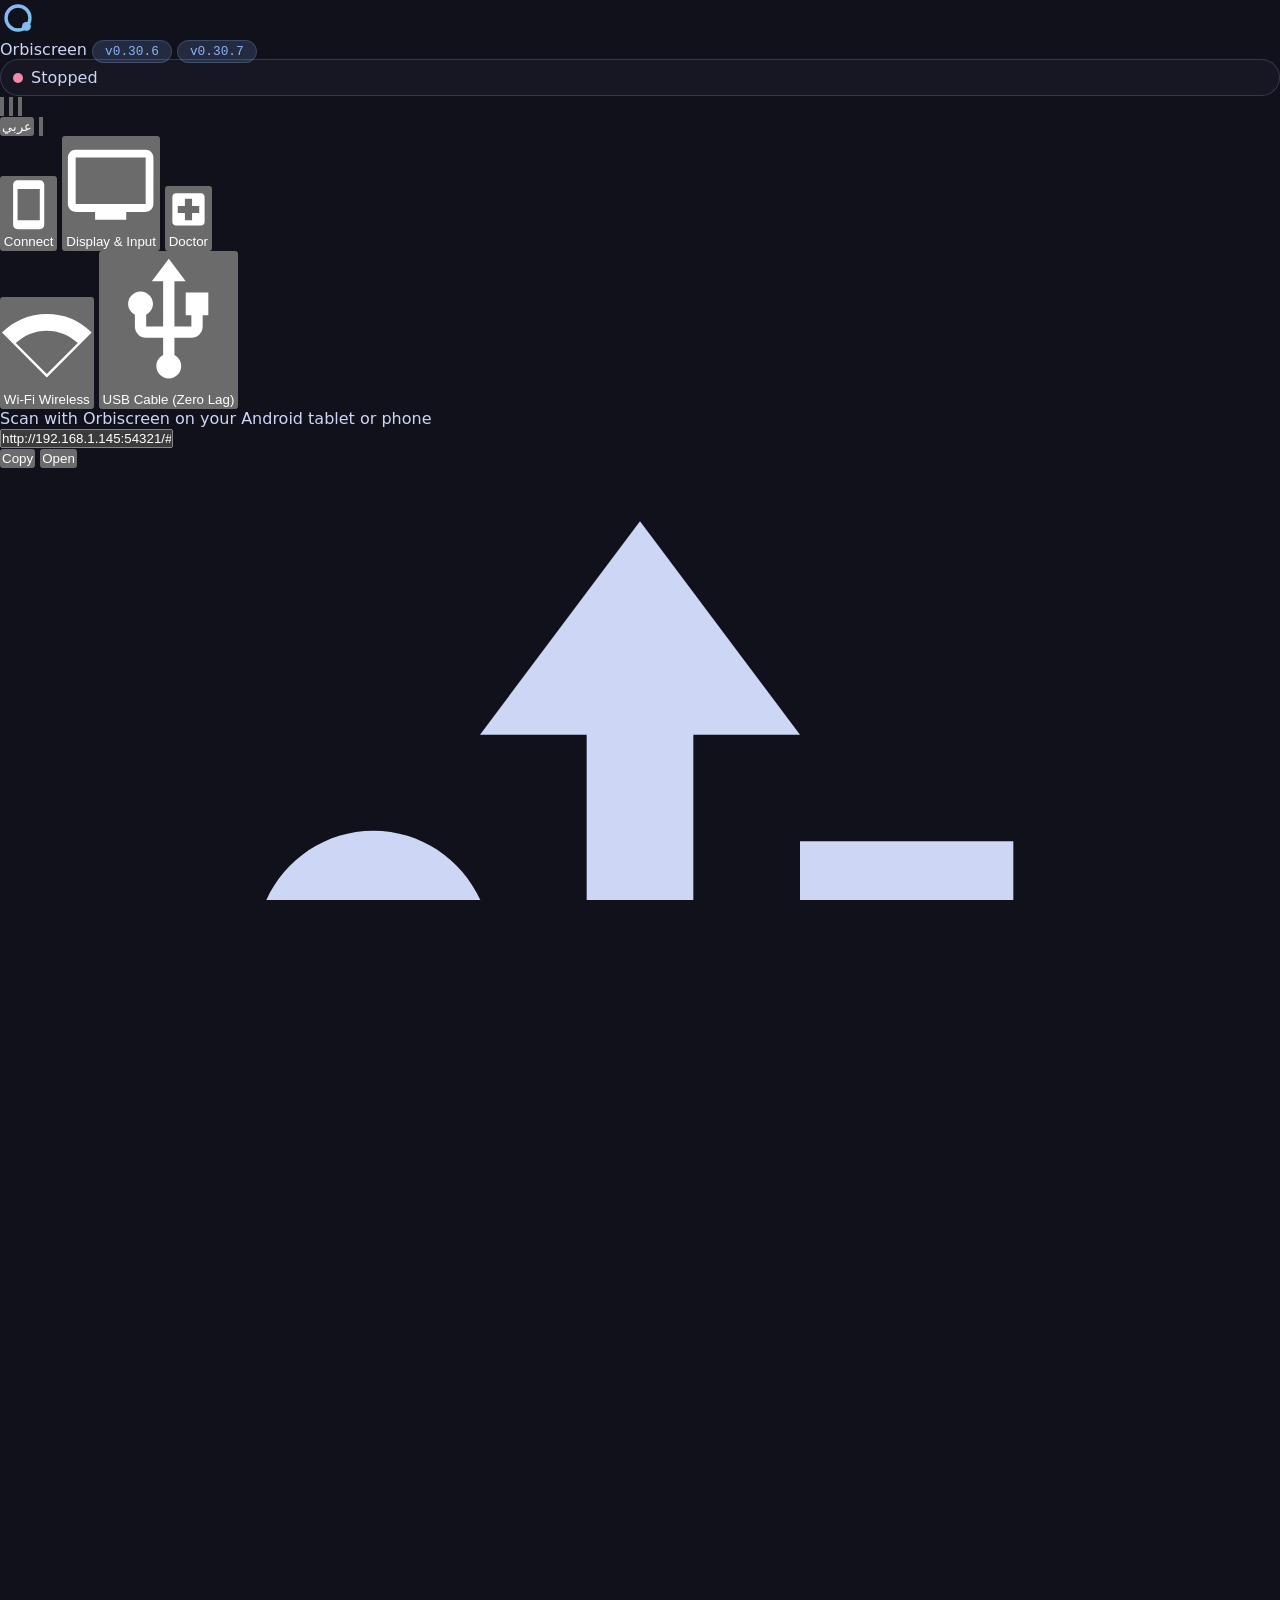
==== commit 495e100d: "orbiscreen | v0.30.7 | fix: eliminate mouse entry freeze, restore safe bilinear videoscale, and impl" ====
--- a/crates/orbiscreen-gui/ui/index.html
+++ b/crates/orbiscreen-gui/ui/index.html
@@ -26,6 +26,7 @@
                 <div class="brandTitles">
                     <span class="brandName" data-i18n="brandName">Orbiscreen</span>
                     <span class="versionBadge" id="versionBadge">v0.30.6</span>
+                    <span class="versionBadge" id="versionBadge">v0.30.7</span>
                 </div>
             </div>
 
@@ -203,8 +204,11 @@
                             </div>
                             <div class="chipsGroup" id="resChips">
                                 <button class="chip active" data-w="1920" data-h="1080">1080p</button>
+                                <button class="chip" data-w="2560" data-h="1536">2.5K</button>
+                                <button class="chip" data-w="1920" data-h="1152">1152p</button>
                                 <button class="chip" data-w="2560" data-h="1600">1600p</button>
                                 <button class="chip" data-w="2880" data-h="1800">1800p</button>
+                                <button class="chip" data-w="1280" data-h="768">768p</button>
                                 <button class="chip" data-w="1280" data-h="800">800p</button>
                             </div>
                         </div>
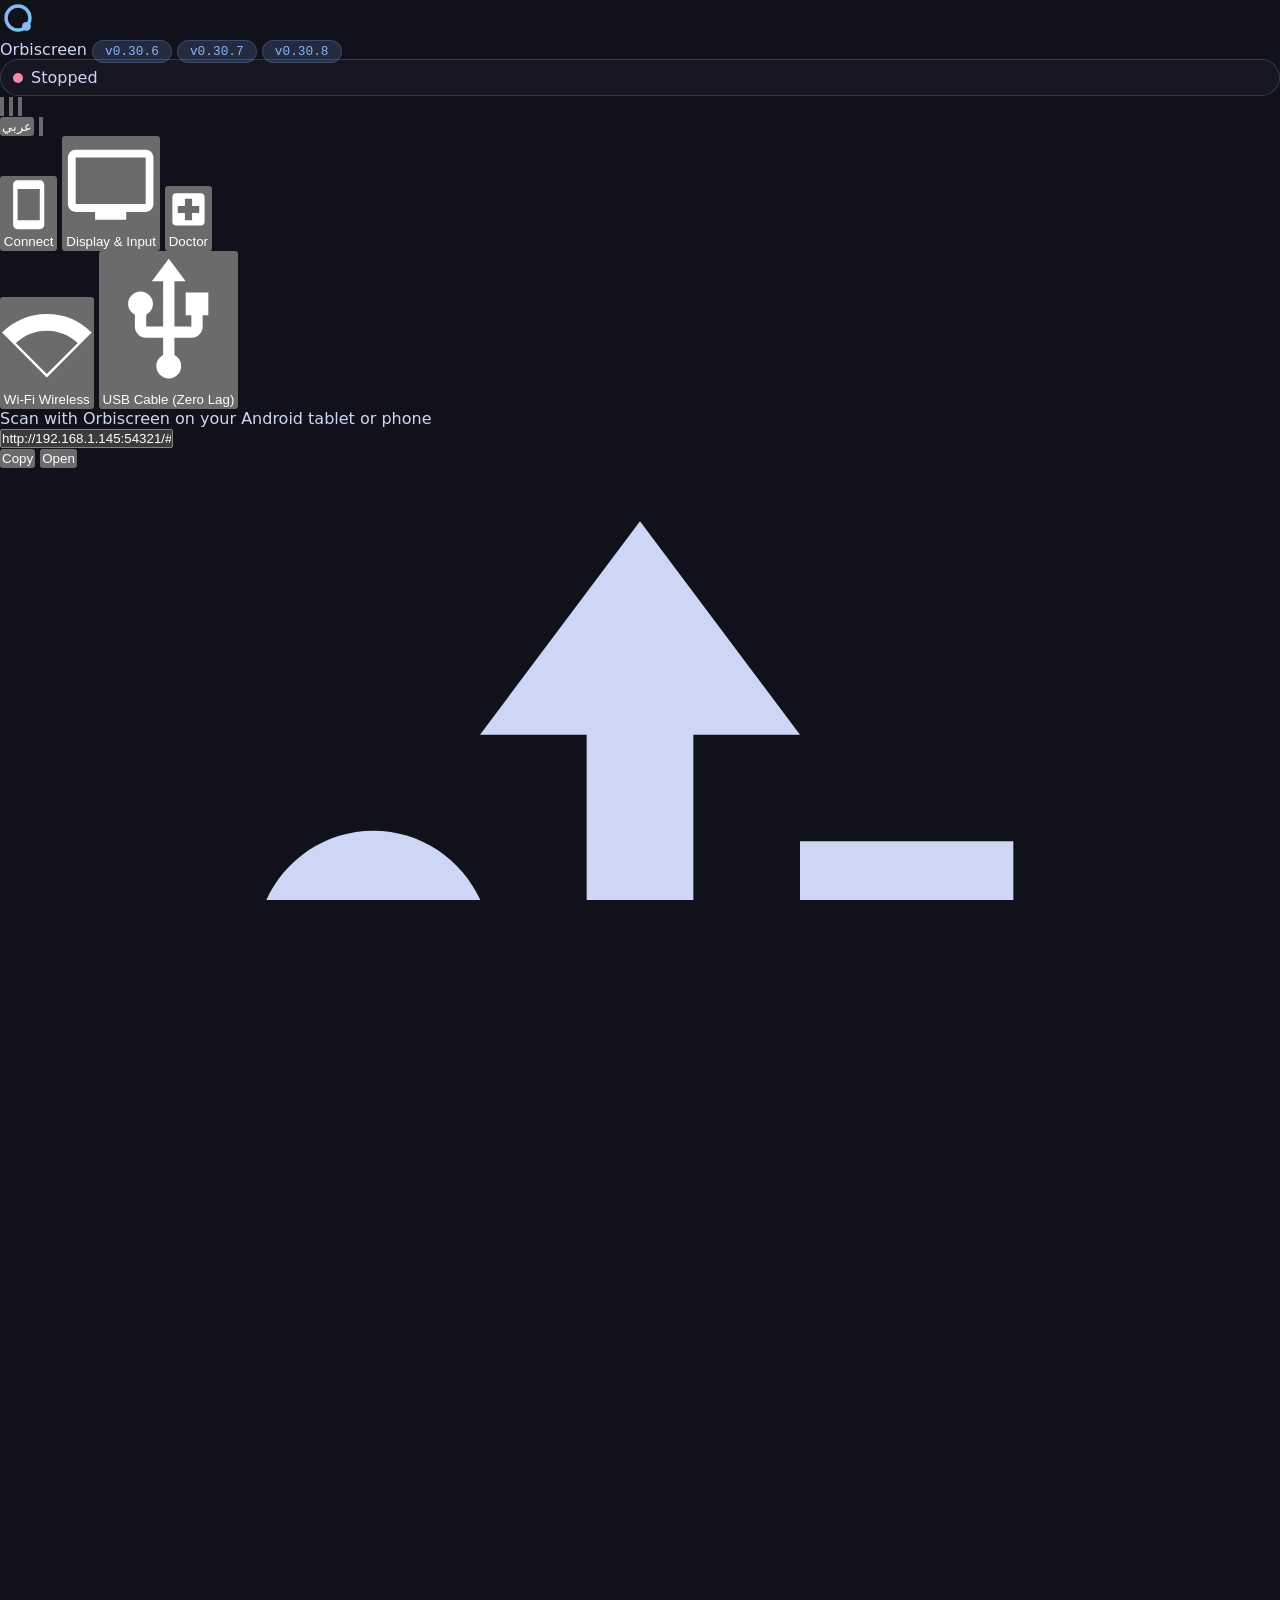
==== commit 9ee07d44: "orbiscreen | v0.30.8 | fix: overhaul direct touch and window dragging, graceful disconnect on exit, " ====
--- a/crates/orbiscreen-gui/ui/index.html
+++ b/crates/orbiscreen-gui/ui/index.html
@@ -27,6 +27,7 @@
                     <span class="brandName" data-i18n="brandName">Orbiscreen</span>
                     <span class="versionBadge" id="versionBadge">v0.30.6</span>
                     <span class="versionBadge" id="versionBadge">v0.30.7</span>
+                    <span class="versionBadge" id="versionBadge">v0.30.8</span>
                 </div>
             </div>
 
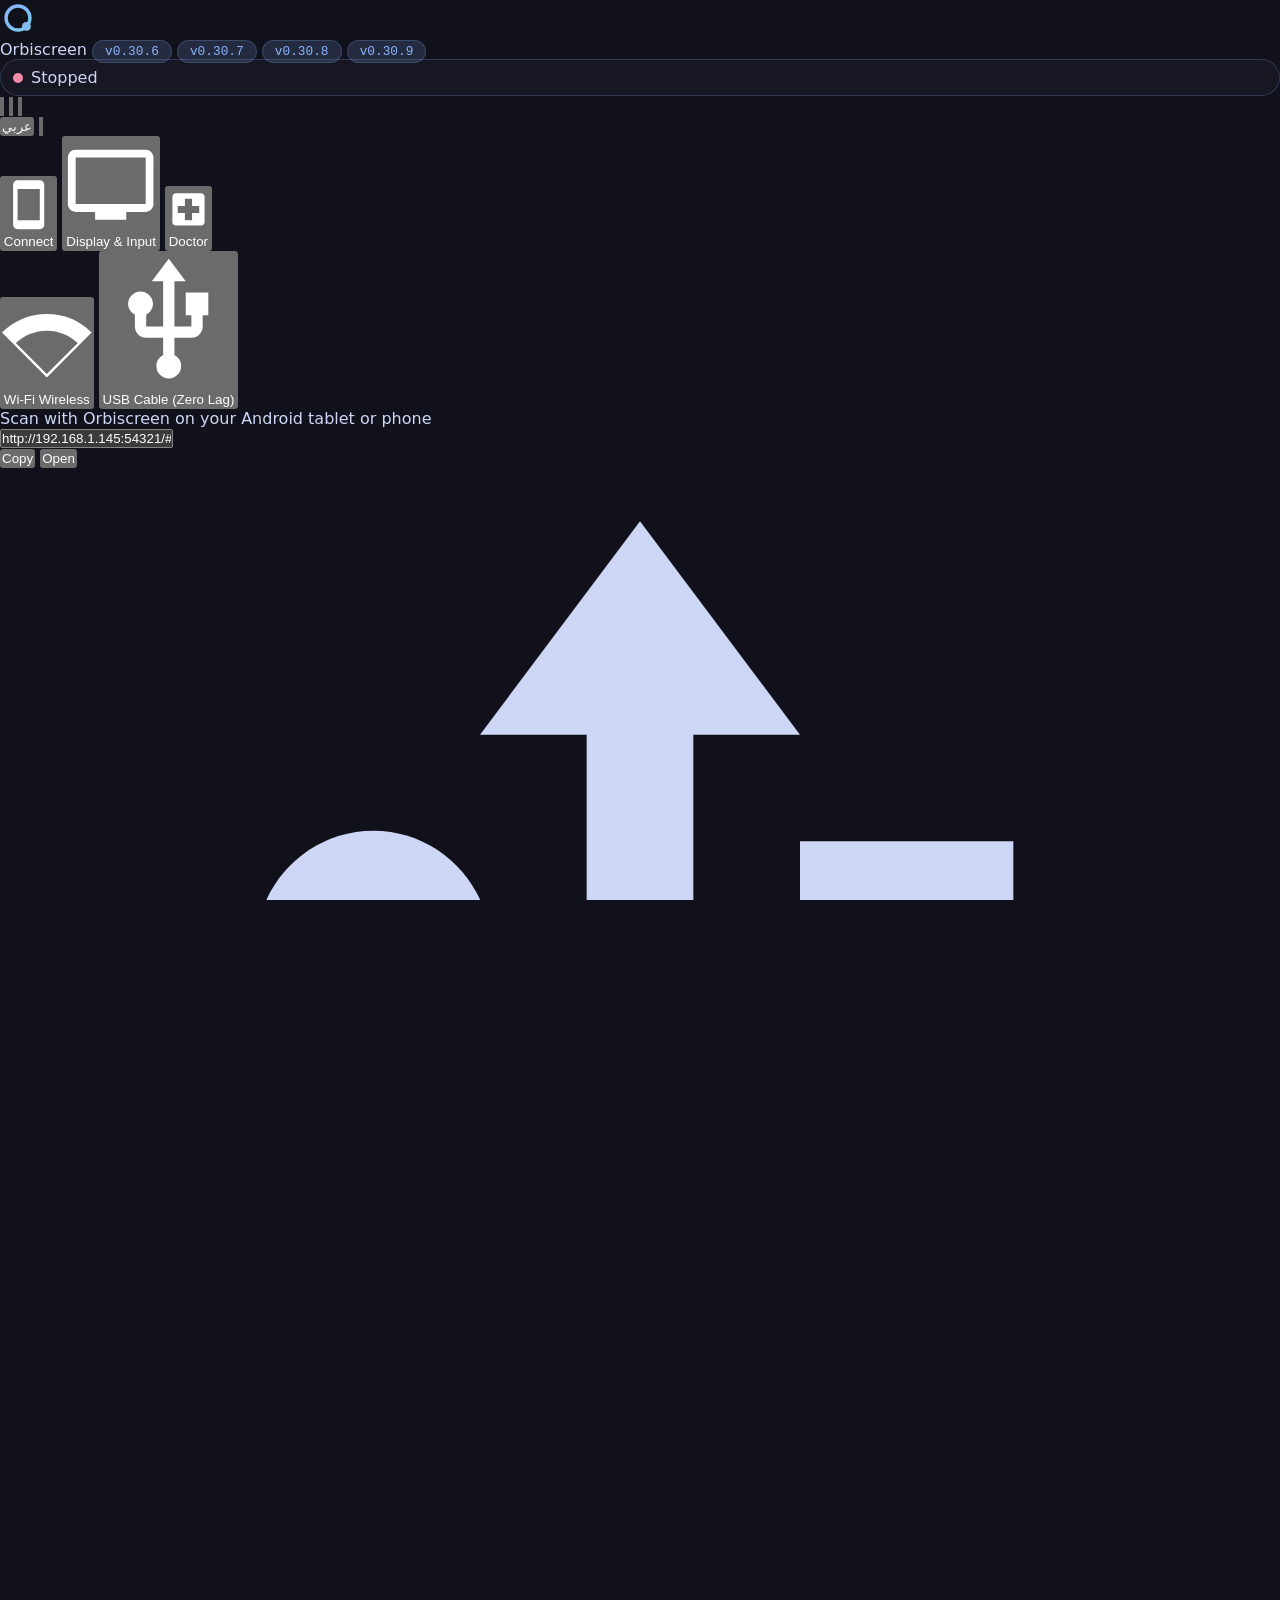
==== commit 93c9c6f8: "orbiscreen | v0.30.9 | fix: prevent GStreamer segmentation fault on USB disconnect, resolve multi-cl" ====
--- a/crates/orbiscreen-gui/ui/index.html
+++ b/crates/orbiscreen-gui/ui/index.html
@@ -28,6 +28,7 @@
                     <span class="versionBadge" id="versionBadge">v0.30.6</span>
                     <span class="versionBadge" id="versionBadge">v0.30.7</span>
                     <span class="versionBadge" id="versionBadge">v0.30.8</span>
+                    <span class="versionBadge" id="versionBadge">v0.30.9</span>
                 </div>
             </div>
 
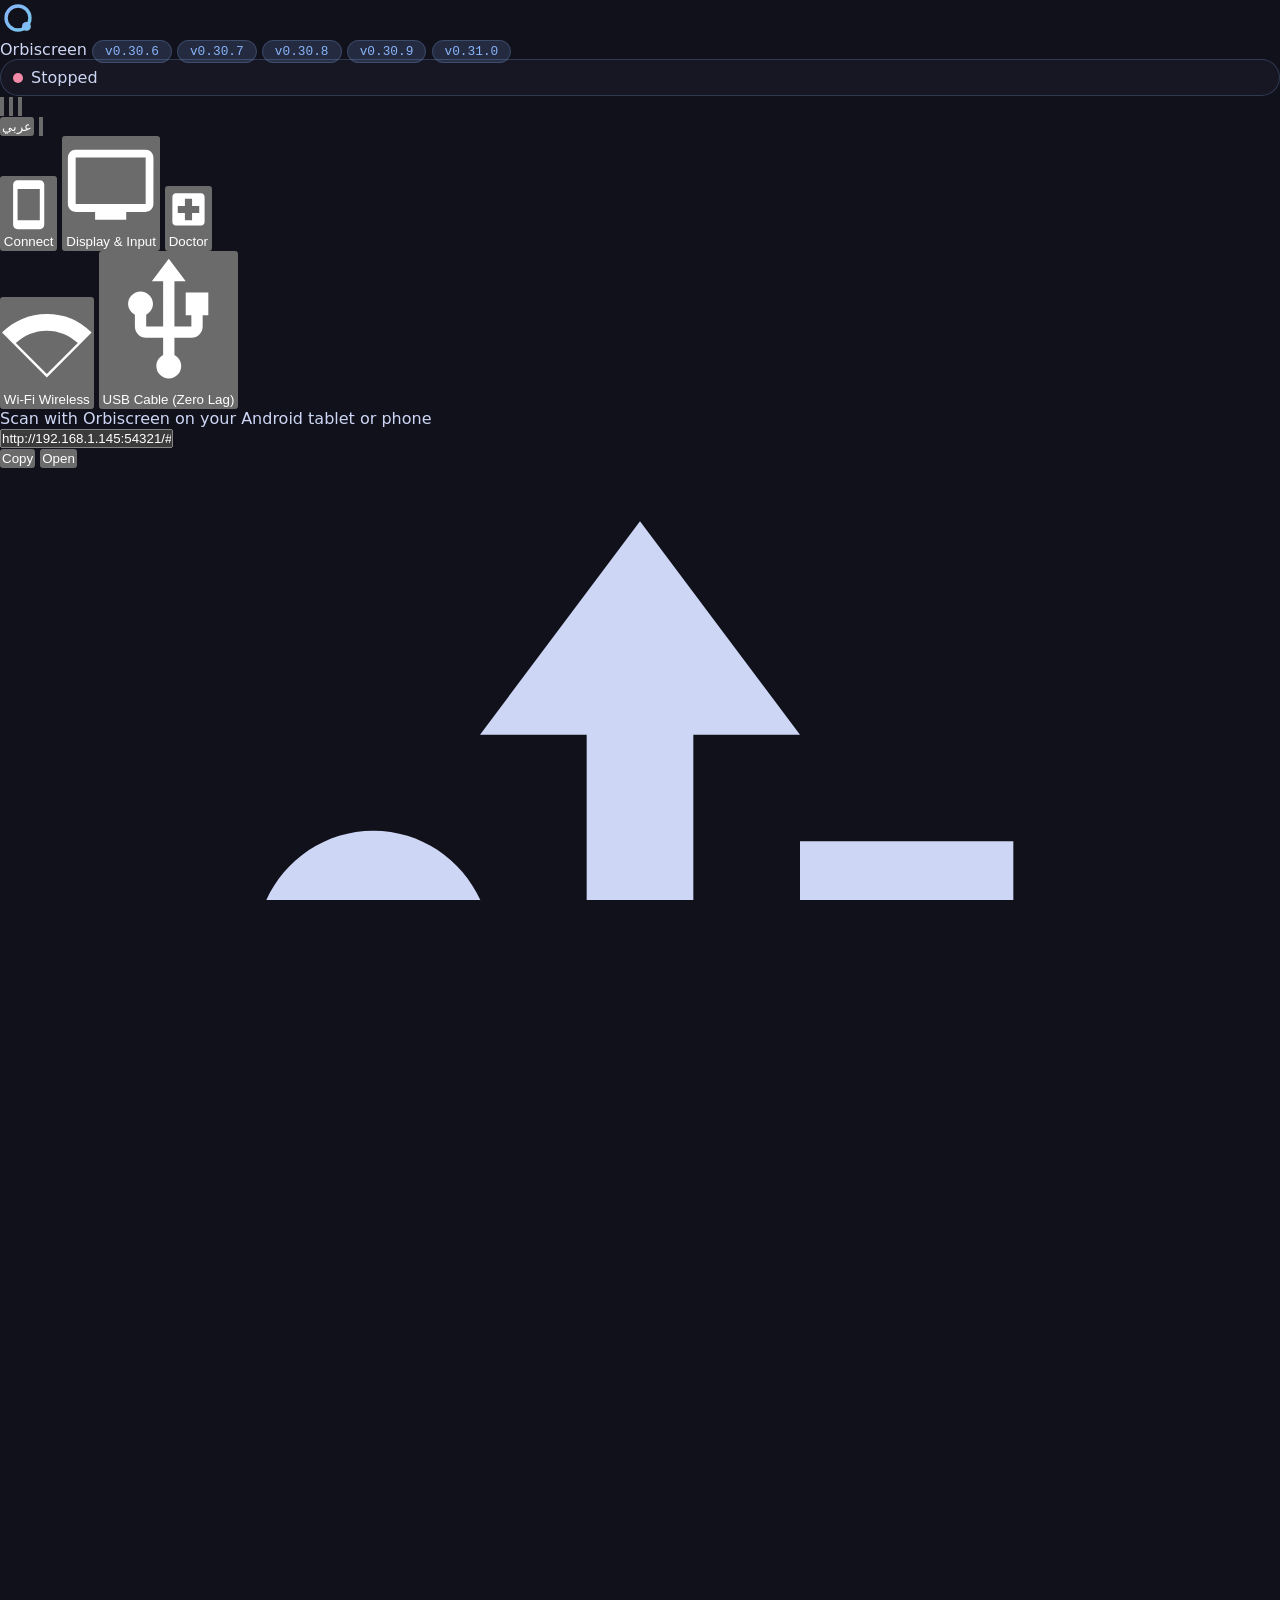
==== commit 435dc9c3: "orbiscreen | v0.31.0 | feat: add websocket input channel, kwin virtual output confinement, and in-se" ====
--- a/crates/orbiscreen-gui/ui/index.html
+++ b/crates/orbiscreen-gui/ui/index.html
@@ -29,6 +29,7 @@
                     <span class="versionBadge" id="versionBadge">v0.30.7</span>
                     <span class="versionBadge" id="versionBadge">v0.30.8</span>
                     <span class="versionBadge" id="versionBadge">v0.30.9</span>
+                    <span class="versionBadge" id="versionBadge">v0.31.0</span>
                 </div>
             </div>
 
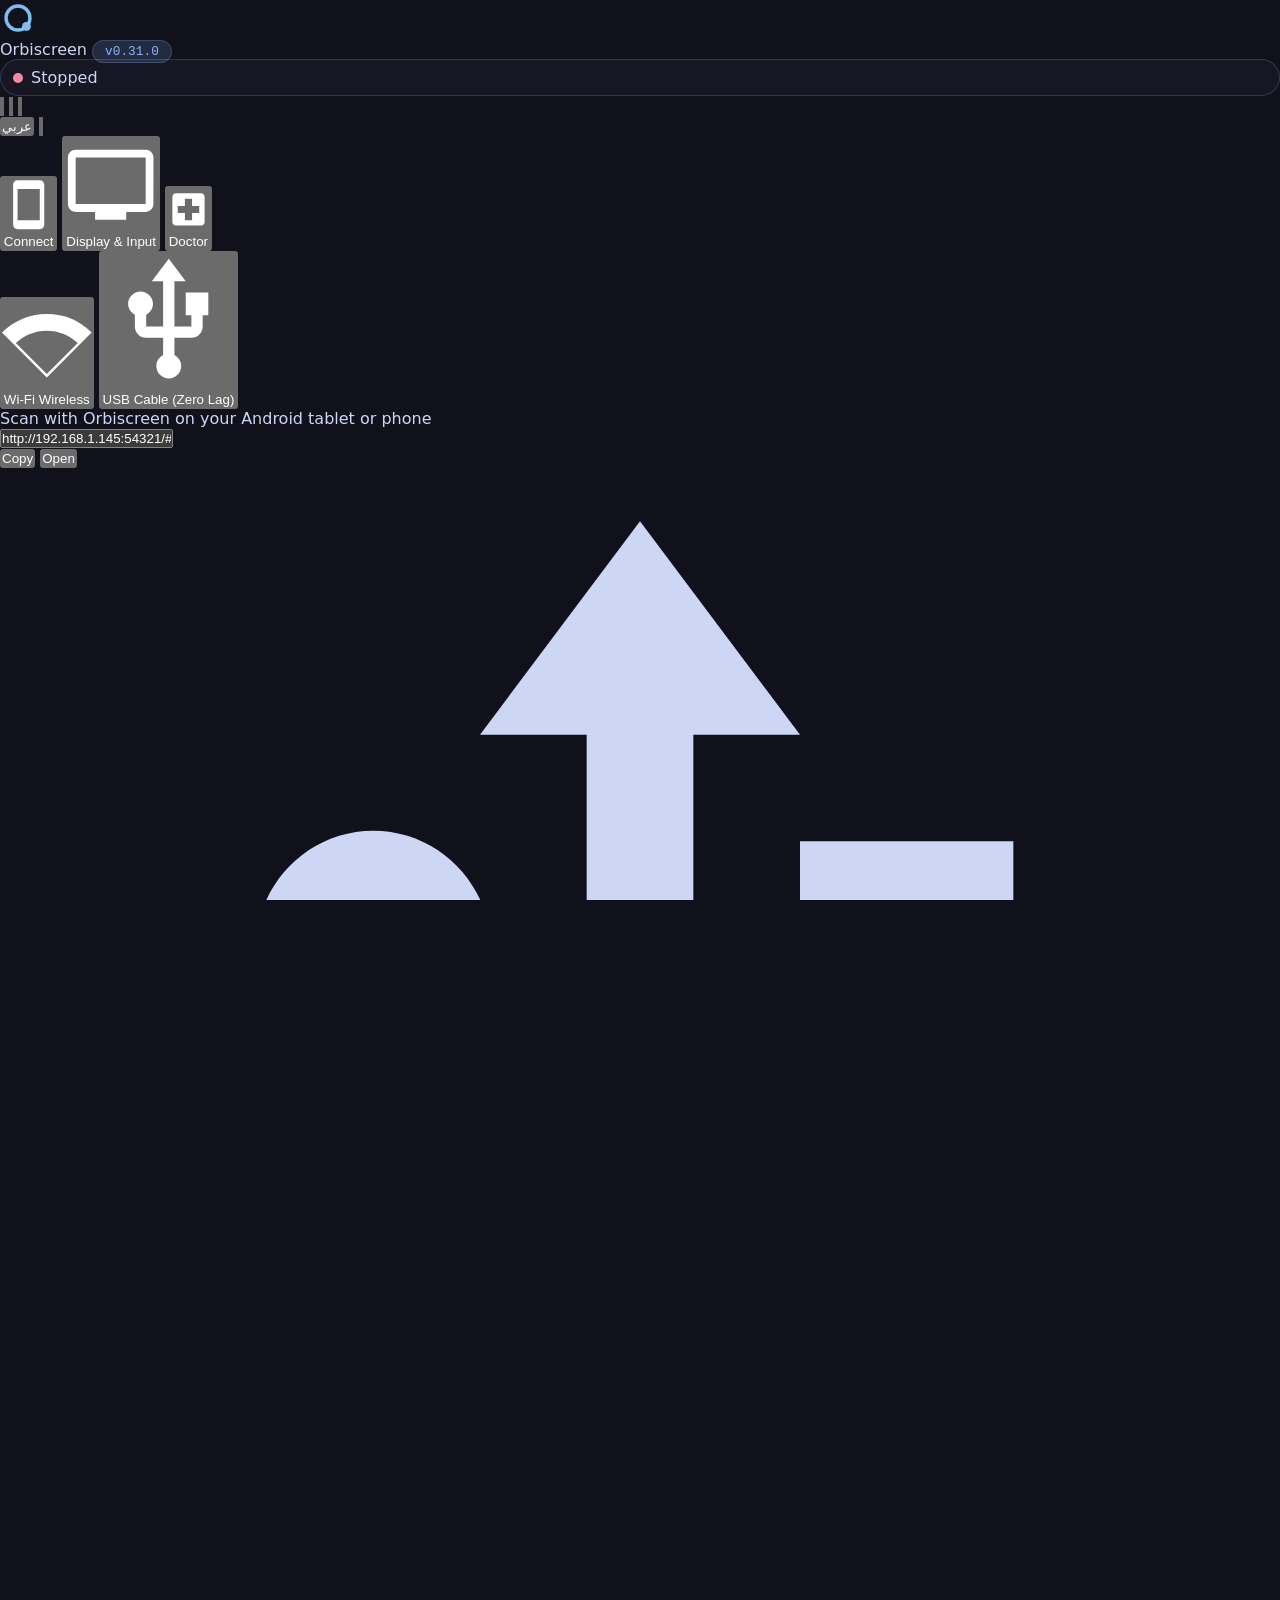
==== commit 3a02328b: "orbiscreen | v0.31.0 | fix: remove duplicate version tags and update release metadata across package" ====
--- a/crates/orbiscreen-gui/ui/index.html
+++ b/crates/orbiscreen-gui/ui/index.html
@@ -25,10 +25,6 @@
                 </svg>
                 <div class="brandTitles">
                     <span class="brandName" data-i18n="brandName">Orbiscreen</span>
-                    <span class="versionBadge" id="versionBadge">v0.30.6</span>
-                    <span class="versionBadge" id="versionBadge">v0.30.7</span>
-                    <span class="versionBadge" id="versionBadge">v0.30.8</span>
-                    <span class="versionBadge" id="versionBadge">v0.30.9</span>
                     <span class="versionBadge" id="versionBadge">v0.31.0</span>
                 </div>
             </div>
